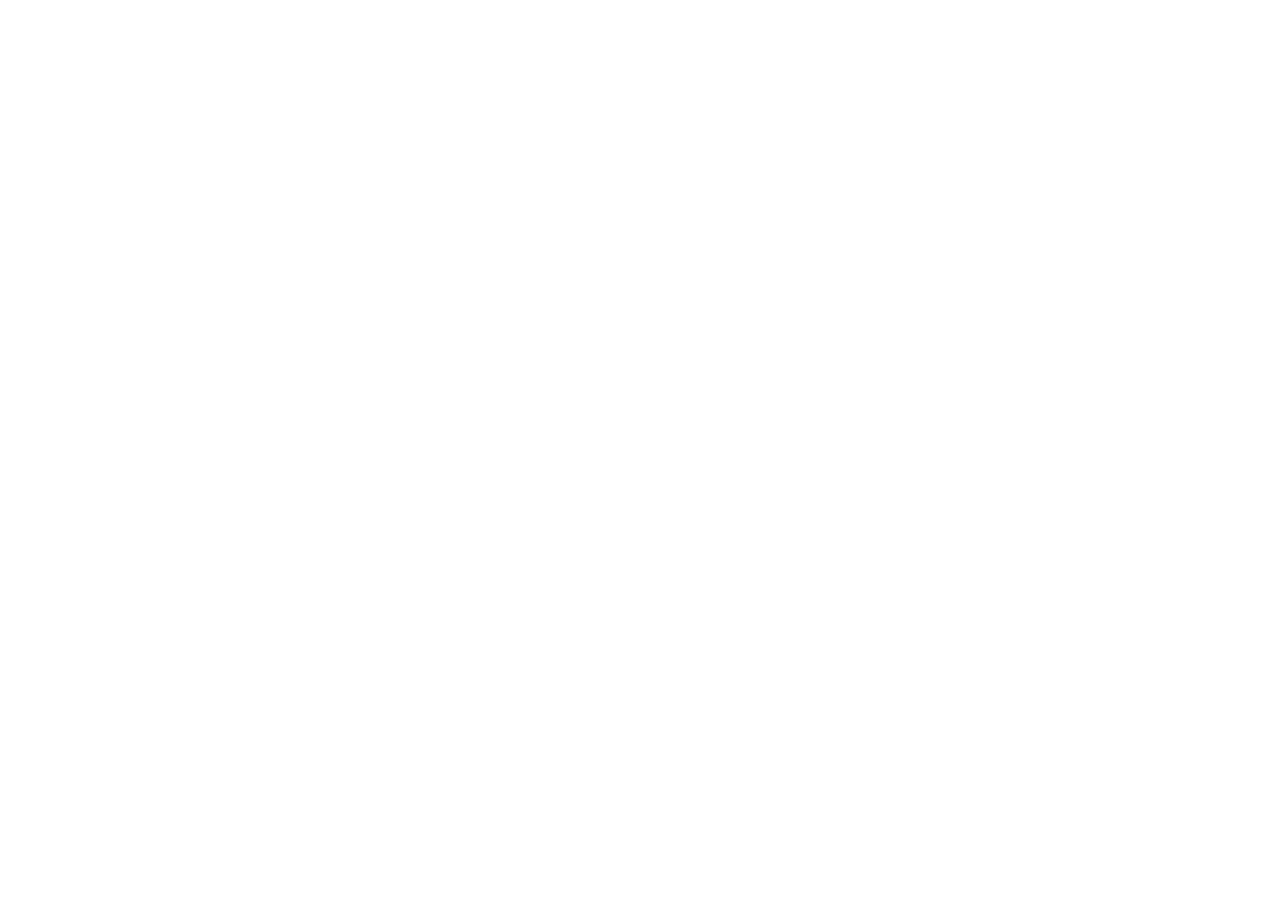
==== my-version/index.html @ b996a2af "Заготовка для моей версии макета" ====
<!DOCTYPE html>
<html>
<head>
    <meta charset="UTF-8">
    
    <title>Нердс - Главная</title>

    <link href='http://fonts.googleapis.com/css?family=Roboto:500,300&subset=latin,cyrillic-ext' rel='stylesheet' type='text/css'>
    
    <link rel="stylesheet" href="css/symbols-nerds.css">
    <link rel="stylesheet" href="css/style.css">


</head>
<body>
    
   
    
	
	<!-- scripts -->
    <script src="js/script.js"></script>
</body>
</html>
---- my-version/css/symbols-nerds.css ----
@charset "UTF-8";

 @font-face {
  font-family: 'symbols-nerds';
  src: url('../font/symbols-nerds.eot?94604853');
  src: url('../font/symbols-nerds.eot?94604853#iefix') format('embedded-opentype'),
       url('../font/symbols-nerds.woff?94604853') format('woff'),
       url('../font/symbols-nerds.ttf?94604853') format('truetype'),
       url('../font/symbols-nerds.svg?94604853#symbols-nerds') format('svg');
  font-weight: normal;
  font-style: normal;
}
/* Chrome hack: SVG is rendered more smooth in Windozze. 100% magic, uncomment if you need it. */
/* Note, that will break hinting! In other OS-es font will be not as sharp as it could be */
/*
@media screen and (-webkit-min-device-pixel-ratio:0) {
  @font-face {
    font-family: 'symbols-nerds';
    src: url('../font/symbols-nerds.svg?94604853#symbols-nerds') format('svg');
  }
}
*/
 
 [class^="icon-"]:before, [class*=" icon-"]:before {
  font-family: "symbols-nerds";
  font-style: normal;
  font-weight: normal;
  speak: none;
 
  display: inline-block;
  text-decoration: inherit;
  width: 1em;
  margin-right: .2em;
  text-align: center;
  /* opacity: .8; */
 
  /* For safety - reset parent styles, that can break glyph codes*/
  font-variant: normal;
  text-transform: none;
     
  /* fix buttons height, for twitter bootstrap */
  line-height: 1em;
 
  /* Animation center compensation - margins should be symmetric */
  /* remove if not needed */
  margin-left: .2em;
 
  /* you can be more comfortable with increased icons size */
  /* font-size: 120%; */
 
  /* Uncomment for 3D effect */
  /* text-shadow: 1px 1px 1px rgba(127, 127, 127, 0.3); */
}
 
.icon-basket:before { content: '\62'; } /* 'b' */
.icon-facebook:before { content: '\66'; } /* 'f' */
.icon-twitter:before { content: '\74'; } /* 't' */
.icon-vk:before { content: '\76'; } /* 'v' */
.icon-up-dir:before { content: '\25b2'; } /* '▲' */
.icon-down-dir:before { content: '\25bc'; } /* '▼' */
.icon-circle:before { content: '\25cb'; } /* '○' */
.icon-circle-dot:before { content: '\25cf'; } /* '●' */
.icon-check-off:before { content: '\2610'; } /* '☐' */
.icon-check-on:before { content: '\2611'; } /* '☑' */
.icon-instagramm:before { content: '📷'; } /* '\1f4f7' */
---- my-version/css/style.css ----
/* 
	compile file
*/

/*! normalize.css v3.0.2 | MIT License | git.io/normalize */

/**
 * 1. Set default font family to sans-serif.
 * 2. Prevent iOS text size adjust after orientation change, without disabling
 *    user zoom.
 */

html {
  font-family: sans-serif;
  /* 1 */
  -ms-text-size-adjust: 100%;
  /* 2 */
  -webkit-text-size-adjust: 100%;
  /* 2 */
}

/**
 * Remove default margin.
 */

body {
  margin: 0;
}

/* HTML5 display definitions
   ========================================================================== */

/**
 * Correct `block` display not defined for any HTML5 element in IE 8/9.
 * Correct `block` display not defined for `details` or `summary` in IE 10/11
 * and Firefox.
 * Correct `block` display not defined for `main` in IE 11.
 */

article,
aside,
details,
figcaption,
figure,
footer,
header,
hgroup,
main,
menu,
nav,
section,
summary {
  display: block;
}

/**
 * 1. Correct `inline-block` display not defined in IE 8/9.
 * 2. Normalize vertical alignment of `progress` in Chrome, Firefox, and Opera.
 */

audio,
canvas,
progress,
video {
  display: inline-block;
  /* 1 */
  vertical-align: baseline;
  /* 2 */
}

/**
 * Prevent modern browsers from displaying `audio` without controls.
 * Remove excess height in iOS 5 devices.
 */

audio:not([controls]) {
  display: none;
  height: 0;
}

/**
 * Address `[hidden]` styling not present in IE 8/9/10.
 * Hide the `template` element in IE 8/9/11, Safari, and Firefox < 22.
 */

[hidden],
template {
  display: none;
}

/* Links
   ========================================================================== */

/**
 * Remove the gray background color from active links in IE 10.
 */

a {
  background-color: transparent;
}

/**
 * Improve readability when focused and also mouse hovered in all browsers.
 */

a:active,
a:hover {
  outline: 0;
}

/* Text-level semantics
   ========================================================================== */

/**
 * Address styling not present in IE 8/9/10/11, Safari, and Chrome.
 */

abbr[title] {
  border-bottom: 1px dotted;
}

/**
 * Address style set to `bolder` in Firefox 4+, Safari, and Chrome.
 */

b,
strong {
  font-weight: bold;
}

/**
 * Address styling not present in Safari and Chrome.
 */

dfn {
  font-style: italic;
}

/**
 * Address variable `h1` font-size and margin within `section` and `article`
 * contexts in Firefox 4+, Safari, and Chrome.
 */

h1 {
  font-size: 2em;
  margin: 0.67em 0;
}

/**
 * Address styling not present in IE 8/9.
 */

mark {
  background: #ff0;
  color: #000;
}

/**
 * Address inconsistent and variable font size in all browsers.
 */

small {
  font-size: 80%;
}

/**
 * Prevent `sub` and `sup` affecting `line-height` in all browsers.
 */

sub,
sup {
  font-size: 75%;
  line-height: 0;
  position: relative;
  vertical-align: baseline;
}

sup {
  top: -0.5em;
}

sub {
  bottom: -0.25em;
}

/* Embedded content
   ========================================================================== */

/**
 * Remove border when inside `a` element in IE 8/9/10.
 */

img {
  border: 0;
}

/**
 * Correct overflow not hidden in IE 9/10/11.
 */

svg:not(:root) {
  overflow: hidden;
}

/* Grouping content
   ========================================================================== */

/**
 * Address margin not present in IE 8/9 and Safari.
 */

figure {
  margin: 1em 40px;
}

/**
 * Address differences between Firefox and other browsers.
 */

hr {
  -moz-box-sizing: content-box;
  -webkit-box-sizing: content-box;
  box-sizing: content-box;
  height: 0;
}

/**
 * Contain overflow in all browsers.
 */

pre {
  overflow: auto;
}

/**
 * Address odd `em`-unit font size rendering in all browsers.
 */

code,
kbd,
pre,
samp {
  font-family: monospace, monospace;
  font-size: 1em;
}

/* Forms
   ========================================================================== */

/**
 * Known limitation: by default, Chrome and Safari on OS X allow very limited
 * styling of `select`, unless a `border` property is set.
 */

/**
 * 1. Correct color not being inherited.
 *    Known issue: affects color of disabled elements.
 * 2. Correct font properties not being inherited.
 * 3. Address margins set differently in Firefox 4+, Safari, and Chrome.
 */

button,
input,
optgroup,
select,
textarea {
  color: inherit;
  /* 1 */
  font: inherit;
  /* 2 */
  margin: 0;
  /* 3 */
}

/**
 * Address `overflow` set to `hidden` in IE 8/9/10/11.
 */

button {
  overflow: visible;
}

/**
 * Address inconsistent `text-transform` inheritance for `button` and `select`.
 * All other form control elements do not inherit `text-transform` values.
 * Correct `button` style inheritance in Firefox, IE 8/9/10/11, and Opera.
 * Correct `select` style inheritance in Firefox.
 */

button,
select {
  text-transform: none;
}

/**
 * 1. Avoid the WebKit bug in Android 4.0.* where (2) destroys native `audio`
 *    and `video` controls.
 * 2. Correct inability to style clickable `input` types in iOS.
 * 3. Improve usability and consistency of cursor style between image-type
 *    `input` and others.
 */

button,
html input[type="button"],
input[type="reset"],
input[type="submit"] {
  -webkit-appearance: button;
  /* 2 */
  cursor: pointer;
  /* 3 */
}

/**
 * Re-set default cursor for disabled elements.
 */

button[disabled],
html input[disabled] {
  cursor: default;
}

/**
 * Remove inner padding and border in Firefox 4+.
 */

button::-moz-focus-inner,
input::-moz-focus-inner {
  border: 0;
  padding: 0;
}

/**
 * Address Firefox 4+ setting `line-height` on `input` using `!important` in
 * the UA stylesheet.
 */

input {
  line-height: normal;
}

/**
 * It's recommended that you don't attempt to style these elements.
 * Firefox's implementation doesn't respect box-sizing, padding, or width.
 *
 * 1. Address box sizing set to `content-box` in IE 8/9/10.
 * 2. Remove excess padding in IE 8/9/10.
 */

input[type="checkbox"],
input[type="radio"] {
  -webkit-box-sizing: border-box;
  -moz-box-sizing: border-box;
  box-sizing: border-box;
  /* 1 */
  padding: 0;
  /* 2 */
}

/**
 * Fix the cursor style for Chrome's increment/decrement buttons. For certain
 * `font-size` values of the `input`, it causes the cursor style of the
 * decrement button to change from `default` to `text`.
 */

input[type="number"]::-webkit-inner-spin-button,
input[type="number"]::-webkit-outer-spin-button {
  height: auto;
}

/**
 * 1. Address `appearance` set to `searchfield` in Safari and Chrome.
 * 2. Address `box-sizing` set to `border-box` in Safari and Chrome
 *    (include `-moz` to future-proof).
 */

input[type="search"] {
  -webkit-appearance: textfield;
  /* 1 */
  -moz-box-sizing: content-box;
  -webkit-box-sizing: content-box;
  /* 2 */
  box-sizing: content-box;
}

/**
 * Remove inner padding and search cancel button in Safari and Chrome on OS X.
 * Safari (but not Chrome) clips the cancel button when the search input has
 * padding (and `textfield` appearance).
 */

input[type="search"]::-webkit-search-cancel-button,
input[type="search"]::-webkit-search-decoration {
  -webkit-appearance: none;
}

/**
 * Define consistent border, margin, and padding.
 */

fieldset {
  border: 1px solid #c0c0c0;
  margin: 0 2px;
  padding: 0.35em 0.625em 0.75em;
}

/**
 * 1. Correct `color` not being inherited in IE 8/9/10/11.
 * 2. Remove padding so people aren't caught out if they zero out fieldsets.
 */

legend {
  border: 0;
  /* 1 */
  padding: 0;
  /* 2 */
}

/**
 * Remove default vertical scrollbar in IE 8/9/10/11.
 */

textarea {
  overflow: auto;
}

/**
 * Don't inherit the `font-weight` (applied by a rule above).
 * NOTE: the default cannot safely be changed in Chrome and Safari on OS X.
 */

optgroup {
  font-weight: bold;
}

/* Tables
   ========================================================================== */

/**
 * Remove most spacing between table cells.
 */

table {
  border-collapse: collapse;
  border-spacing: 0;
}

td,
th {
  padding: 0;
}

/* main fraimwork start here */

.inbox,
.btn {
  -webkit-box-sizing: border-box;
  -moz-box-sizing: border-box;
  box-sizing: border-box;
}

.to-left {
  float: left;
}

.to-right {
  float: right;
}

.inline,
.btn {
  display: inline-block;
  vertical-align: top;
}

.clear,
.clearfix:after {
  content: " ";
  display: block;
  height: 0;
  clear: both;
  overflow: hidden;
  visibility: hidden;
}

/* basic typography */

body {
  font-family: 'Roboto', sans-serif;
  font-weight: 300;
  color: #000;
  text-transform: uppercase;
}

h1,
.like-h1{
  font-size: 36px;
  line-height: 36px;
  margin: 0;
  font-weight: 600;
}

h2,
h3 {
  font-size: 18px;
  line-height: 30px;
  margin: 0;
  font-weight: 600;
}

p,
li,
td {
  margin: 0;
  font-size: 16px;
  line-height: 22px;
  font-weight: 300;
  color: #283136;
}

a {
  text-decoration: underline;
  color: #000;
}

a:hover {
  text-decoration: none;
}

.content ul {
  list-style: none;
}

.content ul li {
  padding-left: 37px;
  background: url(../img/ul-li.jpg) no-repeat center left;
  margin-bottom: 22px;
}


/* form style input and other */

form input[type='text'],
form input[type='password'],
form textarea {
  -webkit-box-sizing: border-box;
  -moz-box-sizing: border-box;
  box-sizing: border-box;
  outline: none;
  width: 100%;
  font-family: 'Roboto', sans-serif;
  font-size: 12px;
  line-height: 18px;
  padding: 10px 16px;
  border: 2px solid #d7dcde;
  color: #000000;
  background: #fff;
  margin: 0;
  text-transform: uppercase;
  border-radius: 2px;
}

form input[type='text']:hover,
form input[type='password']:hover,
form textarea:hover {
  border: 2px solid #a2a9ac;
}

form input[type='text']:focus,
form input[type='password']:focus,
form textarea:focus {
  border: 2px solid #56bffb;
}


form input::-webkit-input-placeholder {
  color: #000;
}

form input::-moz-placeholder {
  color: #000;
}

form label {
  cursor: pointer;
}

form input[type="checkbox"],
form input[type="radio"] {
  display: none;
}

form input[type="checkbox"] + label,
form input[type="radio"] + label {
  line-height: 20px;
  display: block;
  padding-left: 43px;
  cursor: pointer;
  font-size: 14px;
  color: #000;
  position: relative;
}

form input[type="checkbox"] + label:hover,
form input[type="radio"] + label:hover {
  color: #663d15;
}

form input[type="checkbox"] + label::before,
form input[type="radio"] + label::before {
  content: "";
  display: block;
  height: 20px;
  width: 20px;
  position: absolute;
  top: 0;
  left: 0;
}

form input[type="checkbox"] + label::before {
  content: '\2610';
}

form input[type="radio"] + label::before {
  content: '\25cb';
}

form input[type="checkbox"]:checked + label::before {
  content: '\2611';
}

form input[type="radio"]:checked + label::before {
  content: '\25cf';
}

form input[type="checkbox"]:disabled + label,
form input[type="radio"]:disabled + label {
  opacity: .3;
}

/* btn styles */

.btn {
  text-align: center;
  border: none;
  outline: none;
  text-decoration: none;
  cursor: pointer;
  font-size: 12px;
  line-height: 18px;
  padding: 10px 15px;
  color: #fff;
  text-transform: uppercase;
  width: 100%;
  border-radius: 2px;
}

.btn--red{
  background: #fb565a;
}

.bnt--red:hover{
  background: #d6494d;
}

.btn--red:active{
  background: #b63538;
  border-top: 3px solid #9b2d30;
}

/*=================
 main layout 
=================*/
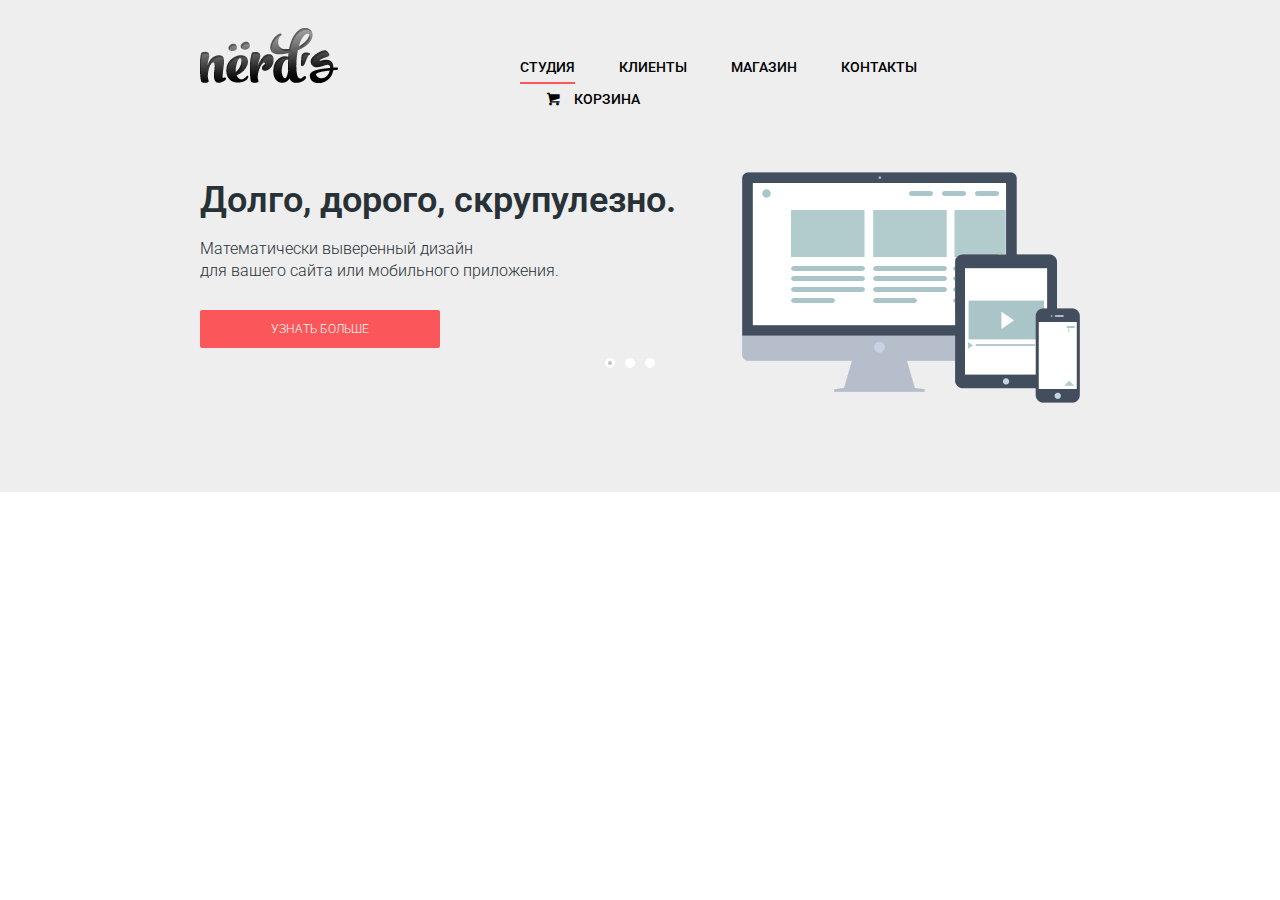
==== commit 045abdd1: "Хедер + слайдер с перфектом" ====
--- a/my-version/index.html
+++ b/my-version/index.html
@@ -14,10 +14,77 @@
 </head>
 <body>
     
-   
+    <!-- header -->
+    <header class='main-header'>
+        
+        <div class="container clearfix">
+            
+            <a href="#" class="logo to-left">
+                <img src="img/logo.png" alt="">
+            </a>
+            
+            <nav class='main-navigation to-right'>
+                <a href="#" class="active">Студия</a>
+                <a href="#">КЛИЕНТЫ</a>
+                <a href="catalog.html">МАГАЗИН</a>
+                <a href="#">КОНТАКТЫ</a>
+                <a href="#" class="cart"><i class="icon-basket"></i>КОРЗИНА</a>
+            </nav>
+
+        </div>
+
+        <div class="slider-wrapper container">
+                    
+            <input type="radio" id="btn-1" name="toggle" checked>
+            <input type="radio" id="btn-2" name="toggle">
+            <input type="radio" id="btn-3" name="toggle">
+            
+            <div class="pagination">
+                <label for="btn-1"></label>
+                <label for="btn-2"></label>
+                <label for="btn-3"></label>
+            </div>
+            
+            <div class="slides">
+            
+                <div class="slide slide-first">
+                    
+                    <p class="like-h1">Долго, дорого, скрупулезно.</p>
+                    
+                    <p>Математически выверенный дизайн<br>для вашего сайта или мобильного приложения.</p>
+            
+                    <a class="btn btn--red" href="#">Узнaть больше</a>
+                    
+                </div>
+            
+                <div class="slide slide-second">
+                    
+                    <p class="like-h1">Любите ли вы математику, как любим ее мы?</p>
+                    
+                    <p>Нашим дизайнерам мы удаляем нейроны, ответственные за&nbsp;креатив, чтобы дать им возможность все просчитать</p>
+            
+                    <a class="btn btn--red" href="#">Узнaть больше</a>
+                    
+                </div>
+            
+                <div class="slide slide-third">
+                    
+                    <p class="like-h1">Только наркотики, только хардкор!</p>
+                    
+                    <p>Все дизайнерские решения в вашей компании принимаются только под воздействием качественных галлюциногенов.</p>
+    
+                    <a class="btn btn--red" href="#">Узнaть больше</a>
+                    
+                </div>
+            
+            </div>
+    
+        </div>
+
+    </header>
     
 	
-	<!-- scripts -->
+    <!-- scripts -->
     <script src="js/script.js"></script>
 </body>
 </html>--- a/my-version/css/style.css
+++ b/my-version/css/style.css
@@ -488,7 +488,6 @@
   font-family: 'Roboto', sans-serif;
   font-weight: 300;
   color: #000;
-  text-transform: uppercase;
 }
 
 h1,
@@ -664,9 +663,162 @@
 
 .btn--red:active{
   background: #b63538;
-  border-top: 3px solid #9b2d30;
+  box-shadow: inset 0 3px 0 0 #9b2d30;
 }
 
 /*=================
  main layout 
 =================*/
+
+.container{
+  width: 880px;
+  margin: 0 auto;
+  padding: 0 10px;
+}
+
+
+/*=================
+ слайдер
+=================*/
+.slider-wrapper {
+  position: relative;
+  padding-top: 58px;
+}
+.slider-wrapper input[type=radio] {
+  position: absolute;
+  opacity: 0;
+}
+.pagination {
+  position: absolute;
+  z-index: 10;
+  left: 50%;
+  bottom: 124px;
+  width: 180px;
+  height: 10px;
+  margin-left: -100px;
+  text-align: center;
+} 
+.pagination label {
+  display: inline-block;
+  width: 10px;
+  height: 10px;
+  margin: 0 3px;
+  vertical-align: top;
+  background: white;
+  border: 3px solid white;
+  border-radius: 50%;
+  cursor: pointer;
+  -webkit-box-sizing: border-box;
+  -moz-box-sizing: border-box;
+  box-sizing: border-box;
+}
+#btn-1:checked ~ .pagination label[for="btn-1"],
+#btn-2:checked ~ .pagination label[for="btn-2"],
+#btn-3:checked ~ .pagination label[for="btn-3"] { 
+  background: #c1c1c1;
+}
+.slide {
+  position:relative;
+  top: 0;
+  left: 0;
+  width: 100%;
+  min-height: 320px;
+  padding: 10px 400px 30px 0;
+  overflow: hidden;
+  -webkit-box-sizing:  border-box;
+  -moz-box-sizing:  border-box;
+  box-sizing:  border-box;
+}
+
+.slide {
+  display: none;
+}
+.slide-first {
+  background: url('../img/slide-1.png') no-repeat no-repeat top right;
+}
+.slide-second {
+  background: url('../img/slide-2.png') no-repeat no-repeat top right;
+}
+.slide-third {
+  background: url('../img/slide-3.png') no-repeat no-repeat top right;
+}
+#btn-1:checked ~ .slides .slide:nth-child(1) { 
+  display: block;
+}
+#btn-2:checked ~ .slides .slide:nth-child(2) { 
+  display: block;
+}
+#btn-3:checked ~ .slides .slide:nth-child(3) { 
+  display: block;
+}
+
+.slider-wrapper .like-h1{
+  margin-bottom: 20px;
+}
+
+.slider-wrapper p{
+  margin-bottom: 28px;
+}
+
+.btn{
+  width: 240px;
+}
+
+/*=================
+ гавная страница
+=================*/
+.main-header{
+  padding: 27px 0 0;
+  background: #eee;
+  min-width: 900px;
+}
+
+.logo{
+  display: block;
+  text-decoration: none;
+}
+
+.logo img{
+  width: 139px;
+  height: 56px;
+}
+
+.main-navigation{
+  width: 560px;
+  font-size: 0;
+  margin-top: 25px;
+}
+
+.main-navigation a{
+  display: inline-block;
+  vertical-align: top;
+  font-weight: 500;
+  font-size: 14px;
+  line-height: 30px;
+  color: #000;
+  text-transform: none;
+  margin-right: 44px;
+  text-decoration: none;
+  text-transform: uppercase;
+}
+
+.main-navigation a:last-child{
+  margin-right: 0;
+}
+
+.main-navigation a:hover{
+  color: #fb565a;
+}
+
+.main-navigation a:active{
+  color: #000;
+  opacity: .3;
+}
+
+.main-navigation a.active{
+  border-bottom: 2px solid #fb565a;
+}
+
+.main-navigation i{
+  padding: 0 10px 0 24px;
+}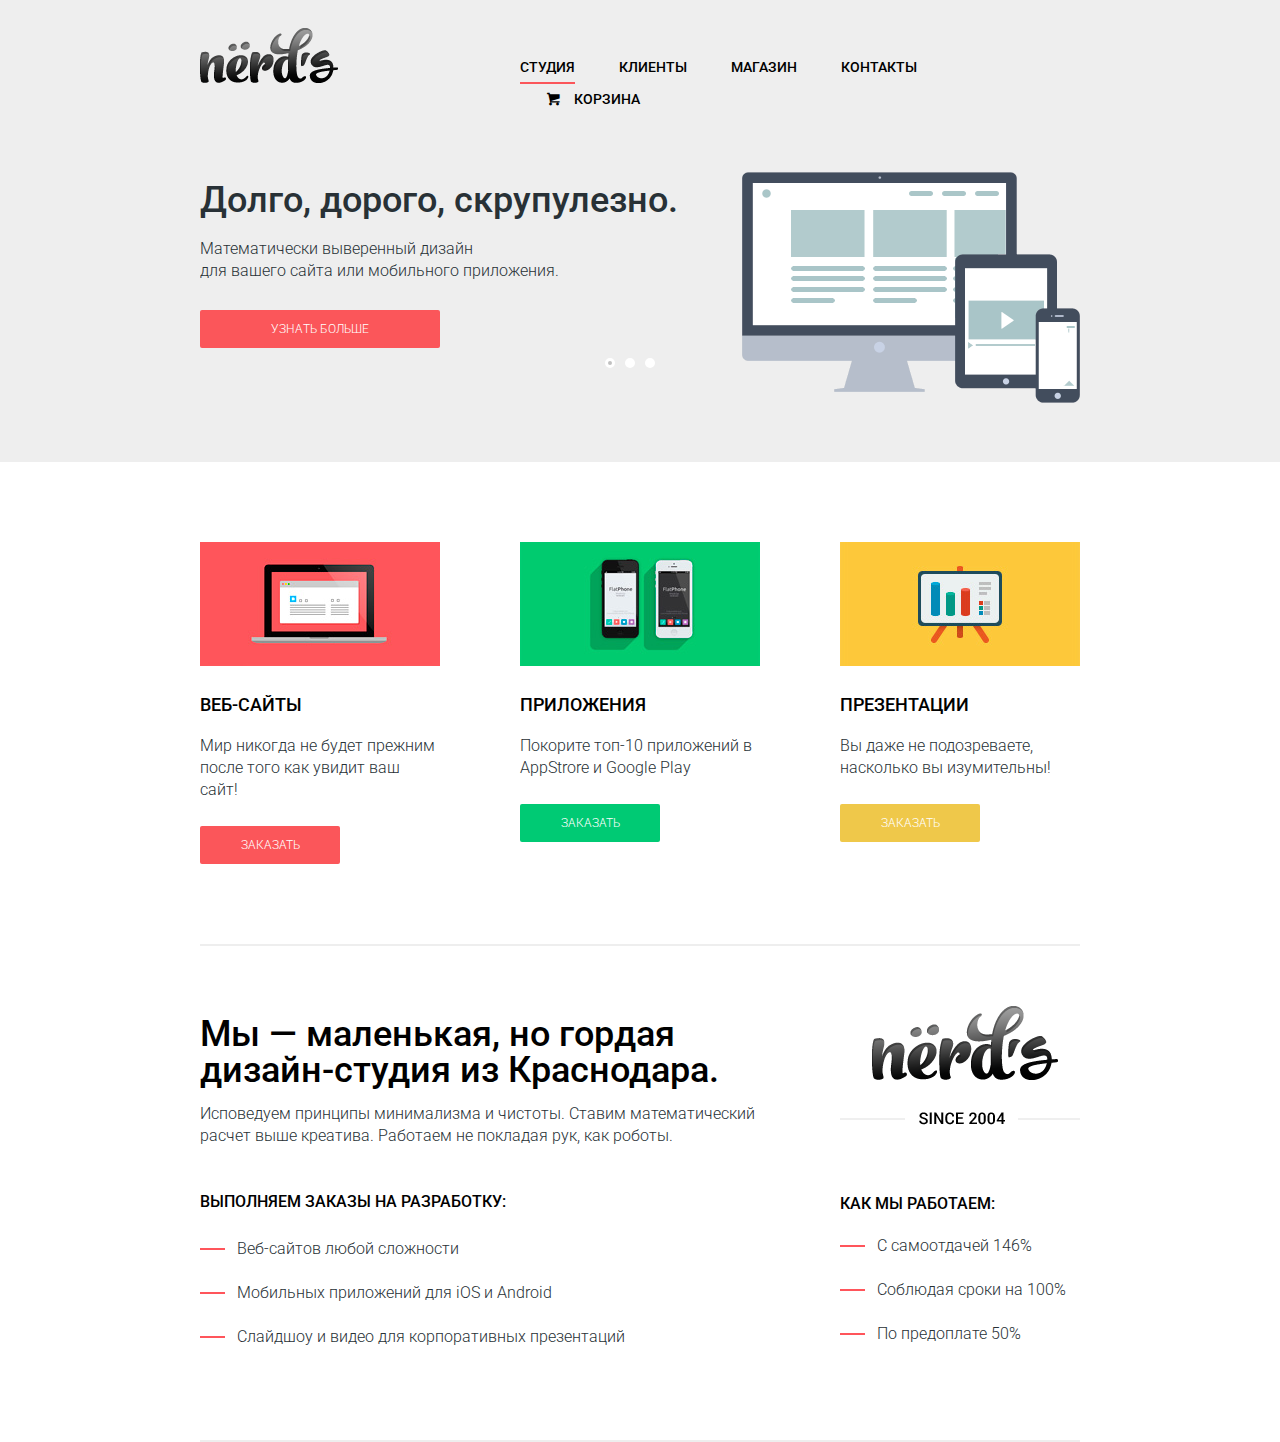
==== commit 2b9a89d8: "Контентная часть до портфолио" ====
--- a/my-version/index.html
+++ b/my-version/index.html
@@ -83,6 +83,68 @@
 
     </header>
     
+    <!-- main content -->
+    <div class="container">
+        
+        <!-- services -->
+        <div class="services clearfix">
+            
+            <!-- service -->
+            <div class="service">
+                <img src="img/service-1.jpg">
+                <h2>Веб-сайты</h2>
+                <p>Мир никогда не будет прежним после того как увидит ваш сайт!</p>
+                <a href="#" class="btn btn--red">ЗАКАЗАТЬ</a>
+            </div>
+
+            <!-- service -->
+            <div class="service">
+                <img src="img/service-2.jpg">
+                <h2>Приложения</h2>
+                <p>Покорите топ-10 приложений в AppStrore и Google Play</p>
+                <a href="#" class="btn btn--green">ЗАКАЗАТЬ</a>
+            </div>
+
+            <!-- service -->
+            <div class="service">
+                <img src="img/service-3.jpg">
+                <h2>Презентации</h2>
+                <p>Вы даже не подозреваете, насколько вы изумительны!</p>
+                <a href="#" class="btn btn--yellow">ЗАКАЗАТЬ</a>
+            </div>
+
+        </div>
+
+        <!-- about -->
+        <div class="about clearfix">
+            
+            <div class="about-left to-left">
+                <h1>Мы — маленькая, но гордая дизайн-студия из Краснодара. </h1>
+                <p>Исповедуем принципы минимализма и чистоты. Ставим математический расчет выше креатива. Работаем не покладая рук, как роботы.</p>
+                <h2>Выполняем заказы на разработку:</h2>
+                <ul>
+                    <li>Веб-сайтов любой сложности</li>
+                    <li>Мобильных приложений для iOS и Android</li>
+                    <li>Слайдшоу и видео для корпоративных презентаций</li>
+                </ul>
+            </div>
+
+            <div class="about-right to-right">
+                <img src="img/logo-big.png" alt="">
+                <h2>КАК Мы работаем:</h2>
+                <ul>
+                    <li>С самоотдачей 146%</li>
+                    <li>Соблюдая сроки на 100%</li>
+                    <li>По предоплате 50%</li>
+                </ul>
+            </div>
+
+        </div>
+
+    </div>
+    
+
+    
 	
     <!-- scripts -->
     <script src="js/script.js"></script>
--- a/my-version/css/style.css
+++ b/my-version/css/style.css
@@ -495,7 +495,7 @@
   font-size: 36px;
   line-height: 36px;
   margin: 0;
-  font-weight: 600;
+  font-weight: 500;
 }
 
 h2,
@@ -503,7 +503,8 @@
   font-size: 18px;
   line-height: 30px;
   margin: 0;
-  font-weight: 600;
+  font-weight: 500;
+  text-transform: uppercase;
 }
 
 p,
@@ -525,11 +526,12 @@
   text-decoration: none;
 }
 
-.content ul {
+ul {
   list-style: none;
-}
-
-.content ul li {
+  padding: 0;
+}
+
+ul li {
   padding-left: 37px;
   background: url(../img/ul-li.jpg) no-repeat center left;
   margin-bottom: 22px;
@@ -666,6 +668,32 @@
   box-shadow: inset 0 3px 0 0 #9b2d30;
 }
 
+.btn--green{
+  background: #00ca74;
+}
+
+.bnt--green:hover{
+  background: #01a25e;
+}
+
+.btn--green:active{
+  background: #009053;
+  box-shadow: inset 0 3px 0 0 #007b47;
+}
+
+.btn--yellow{
+  background: #efc84a;
+}
+
+.bnt--yellow:hover{
+  background: #d6ae2c;
+}
+
+.btn--yellow:active{
+  background: #c09b24;
+  box-shadow: inset 0 3px 0 0 #9b2d30;
+}
+
 /*=================
  main layout 
 =================*/
@@ -692,7 +720,7 @@
   position: absolute;
   z-index: 10;
   left: 50%;
-  bottom: 124px;
+  bottom: 94px;
   width: 180px;
   height: 10px;
   margin-left: -100px;
@@ -722,7 +750,7 @@
   top: 0;
   left: 0;
   width: 100%;
-  min-height: 320px;
+  min-height: 290px;
   padding: 10px 400px 30px 0;
   overflow: hidden;
   -webkit-box-sizing:  border-box;
@@ -821,4 +849,71 @@
 
 .main-navigation i{
   padding: 0 10px 0 24px;
+}
+
+/*service*/
+.services{
+  padding: 80px 0;
+  border-bottom: 2px solid #eee;
+}
+
+.services .service:nth-child(2){
+  margin: 0 80px;
+}
+
+.service{
+  float: left;
+  width: 240px;
+}
+
+.service img{
+  width: 100%;
+  margin-bottom: 20px;
+}
+
+.service h2{
+  margin-bottom: 15px;
+}
+
+.service p{
+  margin-bottom: 25px;
+}
+
+.service .btn{
+  width: 140px;
+}
+
+/* about */
+.about{
+  padding: 70px 0;
+  border-bottom: 2px solid #eee;
+}
+
+.about h2{
+  font-size: 16px;
+}
+
+.about-left{
+  width: 600px;
+}
+
+.about-right{
+  width: 240px;
+}
+
+.about-left h1{
+  margin-bottom: 15px;
+}
+
+.about-left p{
+  margin-bottom: 40px;
+}
+
+.about-left h2{
+  margin-bottom: 21px;
+}
+
+.about-right img{
+  margin-bottom: 60px;
+  margin-top: -10px; /* фу */
 }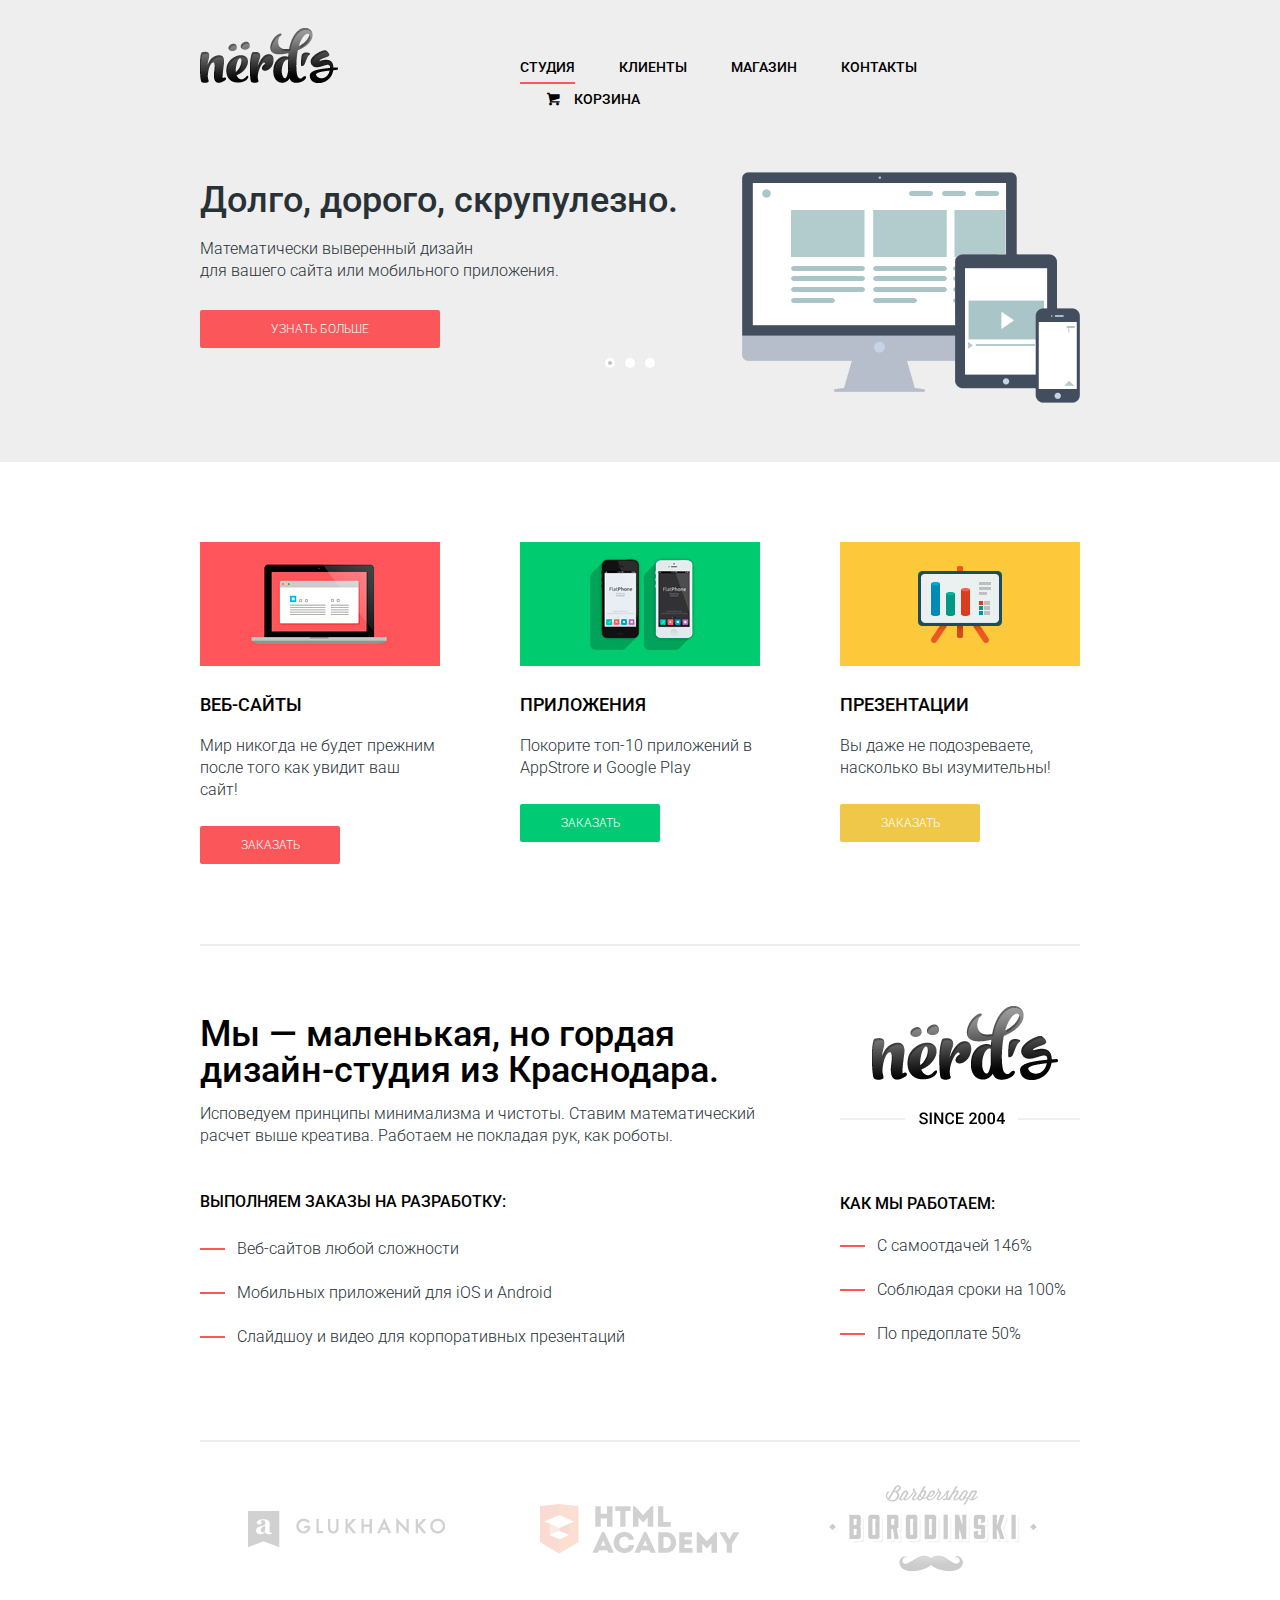
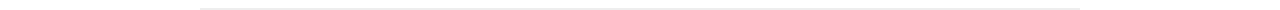
==== commit 84cf8d35: "Портфолио" ====
--- a/my-version/index.html
+++ b/my-version/index.html
@@ -141,6 +141,13 @@
 
         </div>
 
+        <!-- portfolio -->
+        <div class="portfolio">
+            <a href="#"><img src="img/portfolio-3.png" alt=""></a>
+            <a href="#"><img src="img/portfolio-2.png" alt=""></a>
+            <a href="#"><img src="img/portfolio-1.png" alt=""></a>
+        </div>
+
     </div>
     
 
--- a/my-version/css/style.css
+++ b/my-version/css/style.css
@@ -916,4 +916,28 @@
 .about-right img{
   margin-bottom: 60px;
   margin-top: -10px; /* фу */
+}
+
+/* portfolio */
+
+.portfolio{
+  font-size: 0;
+  padding: 43px 0 36px;
+  border-bottom: 2px solid #eee;
+}
+
+.portfolio a{
+  display: inline-block;
+  vertical-align: middle;
+  width: 33.33333%;
+  text-align: center;
+  opacity: .2;
+}
+
+.portfolio a:hover{
+  opacity: 1;
+}
+
+.portfolio img{
+  max-width: 100%;
 }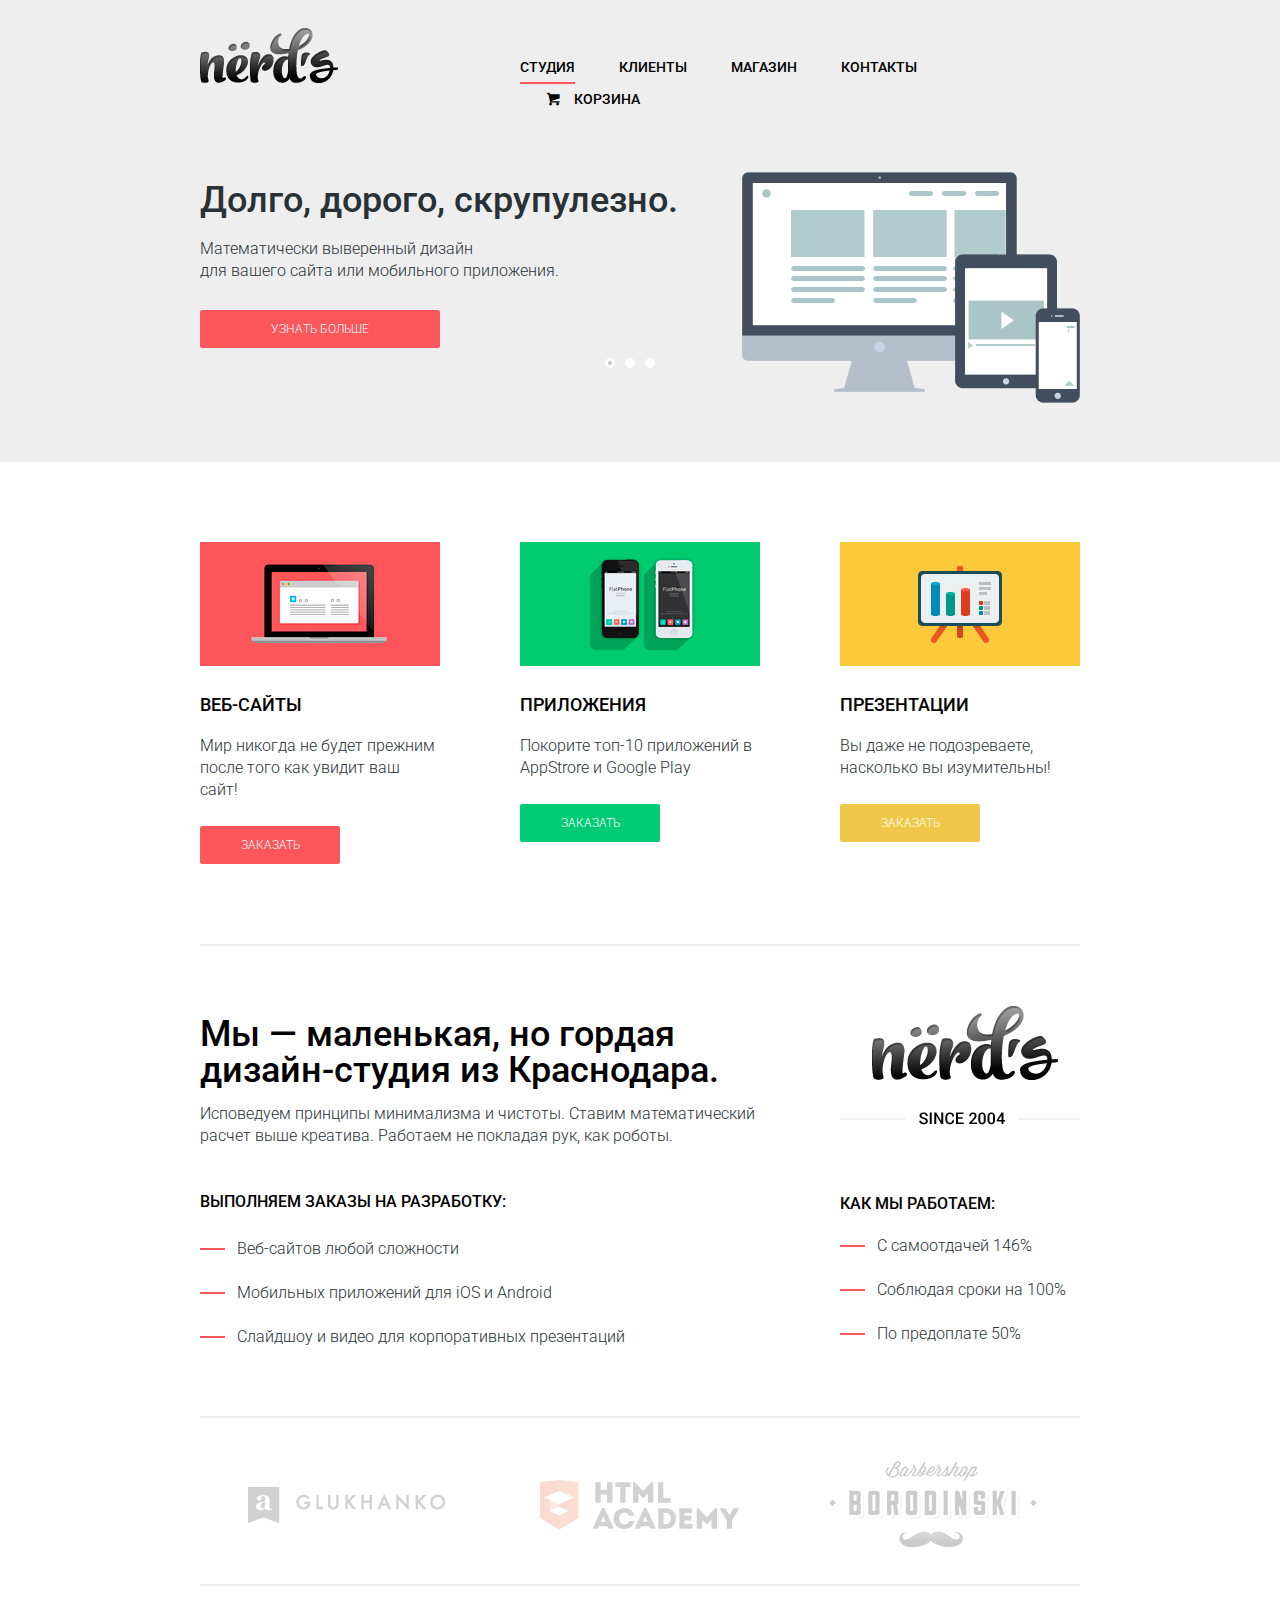
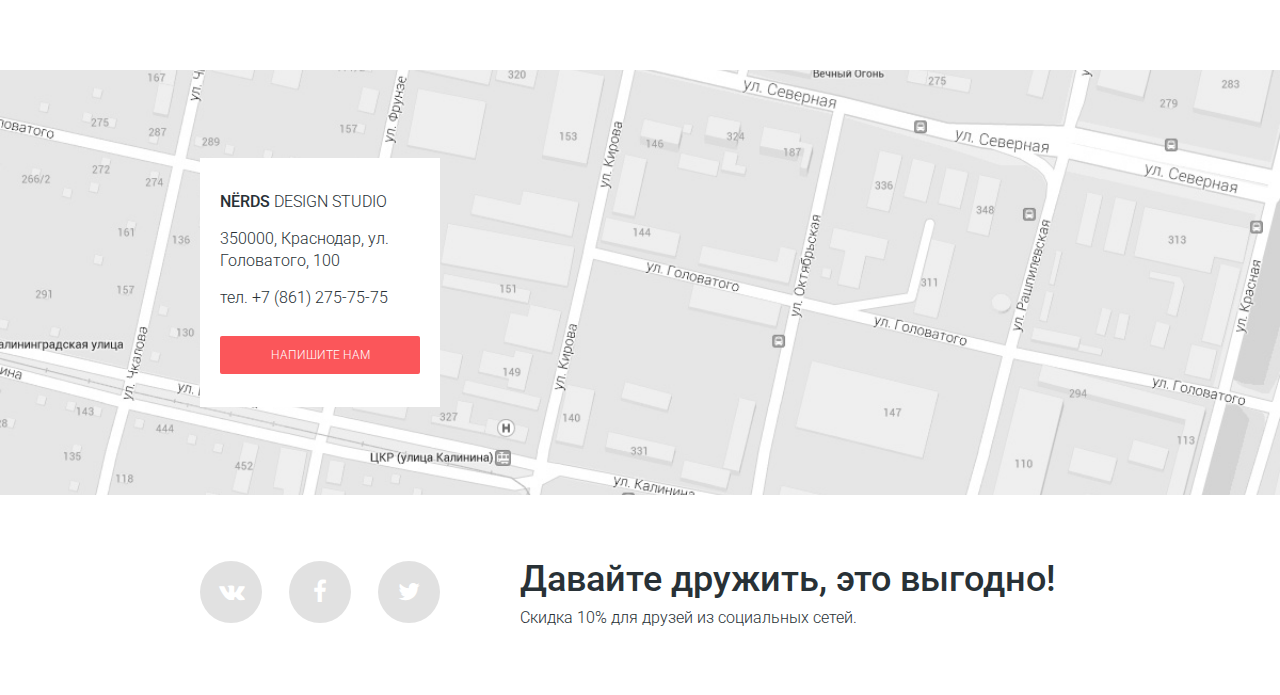
==== commit 52ec450d: "Главная страница" ====
--- a/my-version/index.html
+++ b/my-version/index.html
@@ -149,6 +149,38 @@
         </div>
 
     </div>
+
+    <!-- footer -->
+
+    <footer class='main-footer'>
+        
+        <div class="map">
+            <div class="container">
+                <div class="contacts">
+                    <p class="up"><strong>NЁRDS </strong>DESIGN STUDIO</p>
+                    <p>350000, Краснодар, ул. Головатого, 100</p>
+                    <p>тел. +7 (861) 275-75-75</p>
+                    <a href="#" class="btn btn--red">напишите нам</a>
+                </div>
+            </div>
+        </div>
+
+        <div class="container clearfix socio">
+            
+            <div class="icons to-left">
+                <a href="#"><i class="icon-vk"></i></a>
+                <a href="#"><i class="icon-facebook"></i></a>
+                <a href="#"><i class="icon-twitter"></i></a>
+            </div>
+
+            <div class="text to-right">
+                <p class="like-h1">Давайте дружить, это выгодно!</p>
+                <p>Скидка 10% для друзей из социальных сетей.</p>
+            </div>
+
+        </div>
+
+    </footer>
     
 
     
--- a/my-version/css/style.css
+++ b/my-version/css/style.css
@@ -788,7 +788,7 @@
   margin-bottom: 28px;
 }
 
-.btn{
+.slider-wrapper .btn{
   width: 240px;
 }
 
@@ -885,7 +885,7 @@
 
 /* about */
 .about{
-  padding: 70px 0;
+  padding: 70px 0 46px;
   border-bottom: 2px solid #eee;
 }
 
@@ -940,4 +940,95 @@
 
 .portfolio img{
   max-width: 100%;
-}+}
+
+/* footer */
+.main-footer{
+  padding-top: 84px;
+}
+
+.map{
+  min-width: 900px;
+  padding: 88px 0;
+  background: url("../img/map.jpg") no-repeat center;
+  -webkit-background-size: cover;
+  background-size: cover;
+}
+
+.contacts{
+  padding: 33px 20px;
+  background: #fff;
+  width: 240px;
+  -webkit-box-sizing: border-box;
+  -moz-box-sizing: border-box;
+  box-sizing: border-box;
+}
+
+.contacts p{
+  margin-bottom: 15px;
+}
+
+.contacts .btn{
+  margin-top: 12px;
+}
+
+.contacts p:last-child{
+  margin-bottom: 20px;
+}
+
+.up{
+  text-transform: uppercase;
+}
+
+strong{
+  font-weight: 500;
+}
+
+/* socio */
+
+.socio{
+  padding: 66px 0;
+}
+
+.socio .icons{
+  width: 240px;
+}
+
+.socio .text{
+  width: 560px;
+}
+
+.socio .icons a{
+  display: inline-block;
+  vertical-align: top;
+  width: 62px;
+  padding: 19px 0;
+  border-radius: 100%;
+  background: #e1e1e1;
+  text-align: center;
+  margin-right: 23px;
+}
+
+.socio .icons a:last-child{
+  margin-right: 0;
+}
+
+.socio .icons a:hover{
+  background: #fb565a;
+}
+
+.socio .icons a:active{
+  background: #b63538;
+  box-shadow: inset 0 3px 0 0 #9b2d30;
+}
+
+.socio .icons i{
+  font-size: 24px;
+  line-height: 24px;
+  color: #fff;
+  vertical-align: middle;
+}
+
+.socio .text .like-h1{
+  margin-bottom: 10px;
+}
